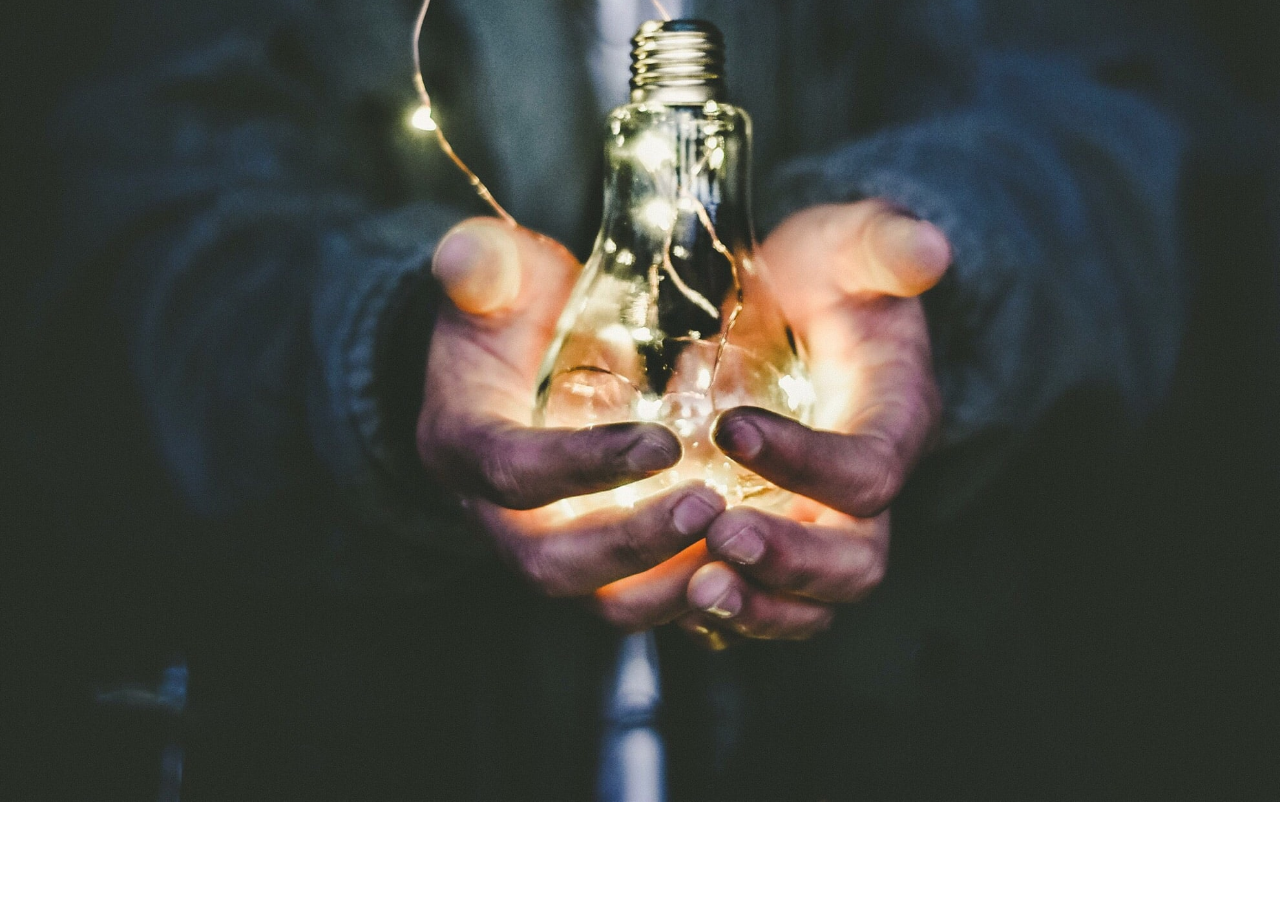
==== payment.html @ 64d6e360 "Add files via upload" ====
<!DOCTYPE html>
<html lang="en" dir="ltr">
  <head>
    <meta charset="utf-8">
    <title>COVIDENCE PAYMENT GATEWAY</title>
  <link rel="stylesheet" href="payment.css">
  </head>
  <body>
    <div class="container"> </div>
  <div class="razorpay-embed-btn" data-url="https://pages.razorpay.com/pl_HZhU6TAuKUmJRj/view"
    data-text="Donate Now To Save Life" data-color="#F80D0D" data-size="large">
    <script>
      (function () {
        var d = document; var x = !d.getElementById('razorpay-embed-btn-js')
        if (x) {
          var s = d.createElement('script'); s.defer = !0; s.id = 'razorpay-embed-btn-js';
          s.src = 'https://cdn.razorpay.com/static/embed_btn/bundle.js'; d.body.appendChild(s);
        } else {
          var rzp = window['__rzp__'];
          rzp && rzp.init && rzp.init()
        }
      })();
    </script>
  </div>
  </body>
</html>


<!-- https://rzp.io/l/qGGg6HIz -->
---- payment.css ----
body{
    background: linear-gradient(rgba(0, 0, 0, 0), rgba(0, 0, 0, 0)), url("images/hope.jpg");
    height: 30vh;
    -webkit-background-size: auto;
    background-size: cover;
    background-position: right;
    background-repeat: no-repeat;
    /* position: relative; */
    /* display: inline-flex; */
    /* align-items: center; */
}


.razorpay-embed-btn{
    position: relative;
    margin-top: 300px;

}

@media only screen and (min-device-width: 340px) and (max-device-width: 600px){

body {
    background-image: url(images/hope.jpg) !important;
    background-size: cover;
    background-repeat: no-repeat;

  }
}

@media(max-width: 700px)
{
  body{
    background-size: cover;
    background-position: left;
    background-repeat: no-repeat;
  }
}
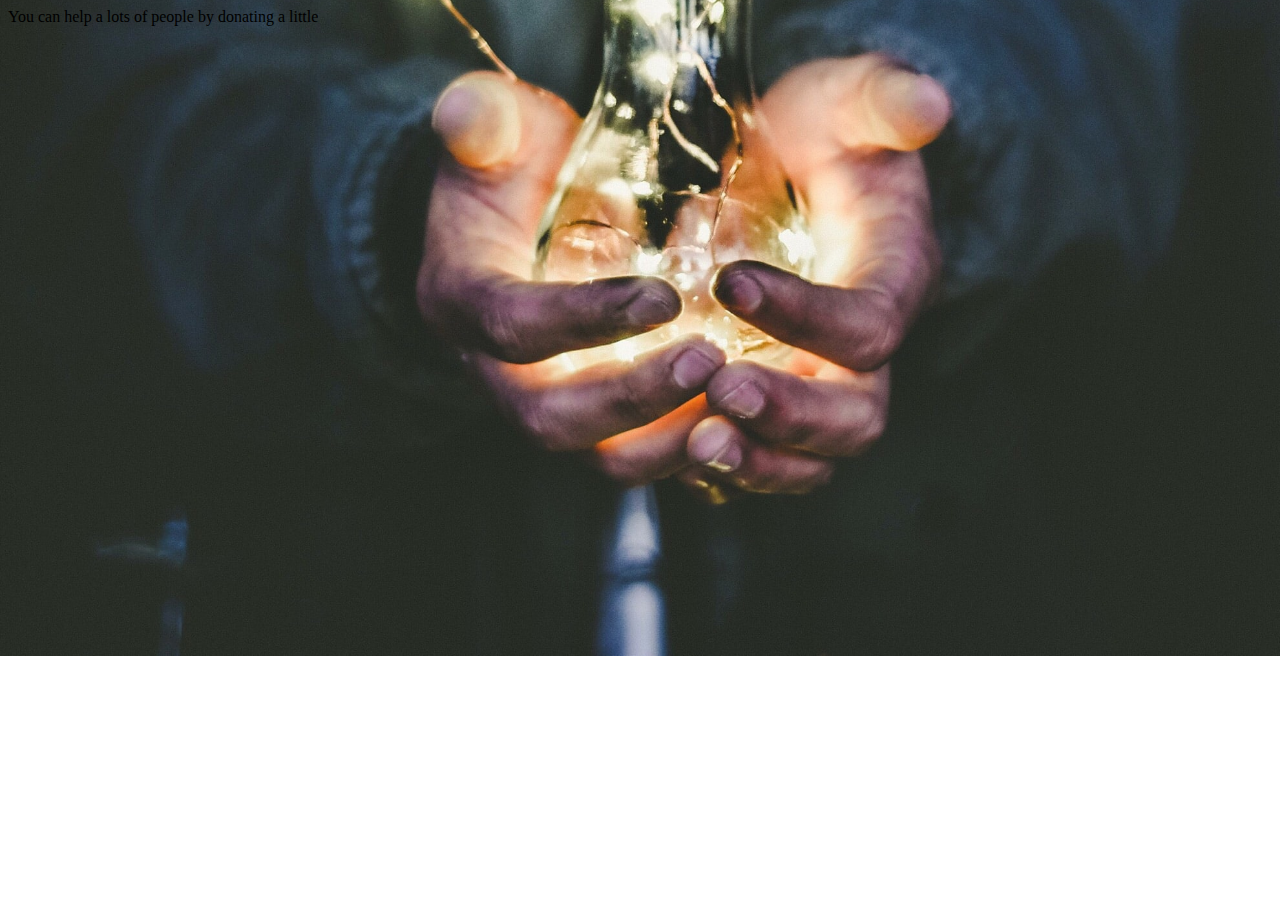
==== commit 2abb18db: "Update payment.html" ====
--- a/payment.html
+++ b/payment.html
@@ -6,7 +6,7 @@
   <link rel="stylesheet" href="payment.css">
   </head>
   <body>
-    <div class="container"> </div>
+    <div class="container">You can help a lots of people by donating a little</div>
   <div class="razorpay-embed-btn" data-url="https://pages.razorpay.com/pl_HZhU6TAuKUmJRj/view"
     data-text="Donate Now To Save Life" data-color="#F80D0D" data-size="large">
     <script>
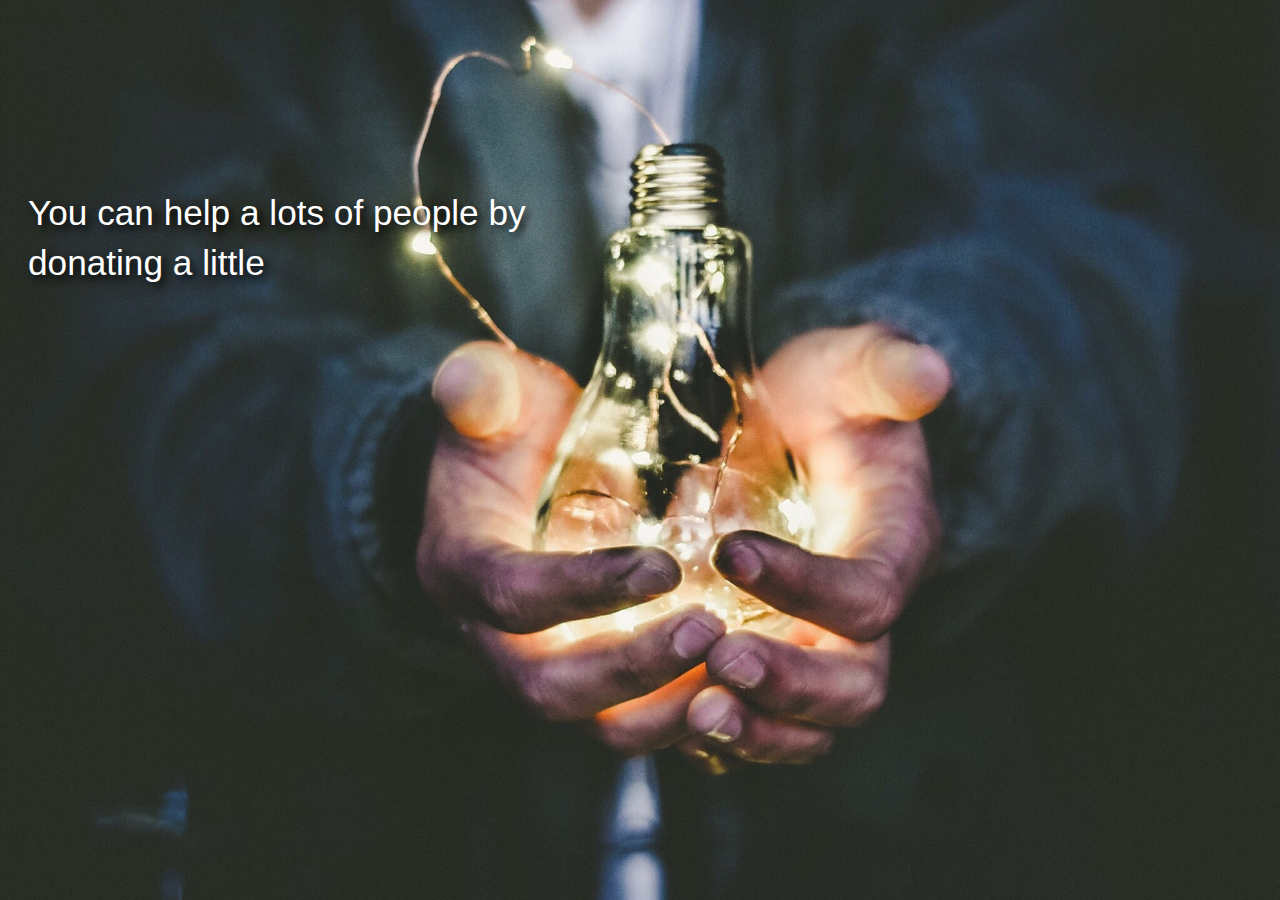
==== commit 267e8b3d: "Update payment.html" ====
--- a/payment.html
+++ b/payment.html
@@ -8,7 +8,7 @@
   <body>
     <div class="container">You can help a lots of people by donating a little</div>
   <div class="razorpay-embed-btn" data-url="https://pages.razorpay.com/pl_HZhU6TAuKUmJRj/view"
-    data-text="Donate Now To Save Life" data-color="#F80D0D" data-size="large">
+    data-text="Donate Now To Save Life" data-color="#185ADB" data-size="large">
     <script>
       (function () {
         var d = document; var x = !d.getElementById('razorpay-embed-btn-js')
@@ -24,6 +24,3 @@
   </div>
   </body>
 </html>
-
-
-<!-- https://rzp.io/l/qGGg6HIz -->
--- a/payment.css
+++ b/payment.css
@@ -1,29 +1,54 @@
 body{
-    background: linear-gradient(rgba(0, 0, 0, 0), rgba(0, 0, 0, 0)), url("images/hope.jpg");
-    height: 30vh;
+    background-image: url("images/hope.jpg");
+    height: 90vh;
     -webkit-background-size: auto;
     background-size: cover;
     background-position: right;
     background-repeat: no-repeat;
-    /* position: relative; */
-    /* display: inline-flex; */
-    /* align-items: center; */
+    object-fit: fill;
+}
+
+.container {
+  font-family: 'Montserrat', sans-serif;
+  line-height: 3.1rem;
+  width: 50%;
+  font-size: 2.2rem;
+  object-position: center;
+  font-weight: 500;
+  color: #fff;
+  padding: 180px 20px 20px;
+  text-shadow: 4px 4px 8px #000;
 }
 
 
 .razorpay-embed-btn{
     position: relative;
-    margin-top: 300px;
+    /* margin-top: 300px; */
 
 }
 
-@media only screen and (min-device-width: 340px) and (max-device-width: 600px){
+@media only screen and (min-device-width: 280px) and (max-device-width: 812px){
 
 body {
-    background-image: url(images/hope.jpg) !important;
+    background-image: url("images/ph-hope.jpg");
     background-size: cover;
+    height: 100vh;
     background-repeat: no-repeat;
+  }
 
+  .container {
+    width: 100%;
+    text-align: center;
+    font-size: 4.8rem;
+    line-height: 5.5rem;
+    font-weight: 500;
+    padding: 100px 0px 0px;
+  }
+
+  .razorpay-embed-btn{
+    width: 30%;
+    margin: 0 auto;
+    padding-top: 500px;
   }
 }
 
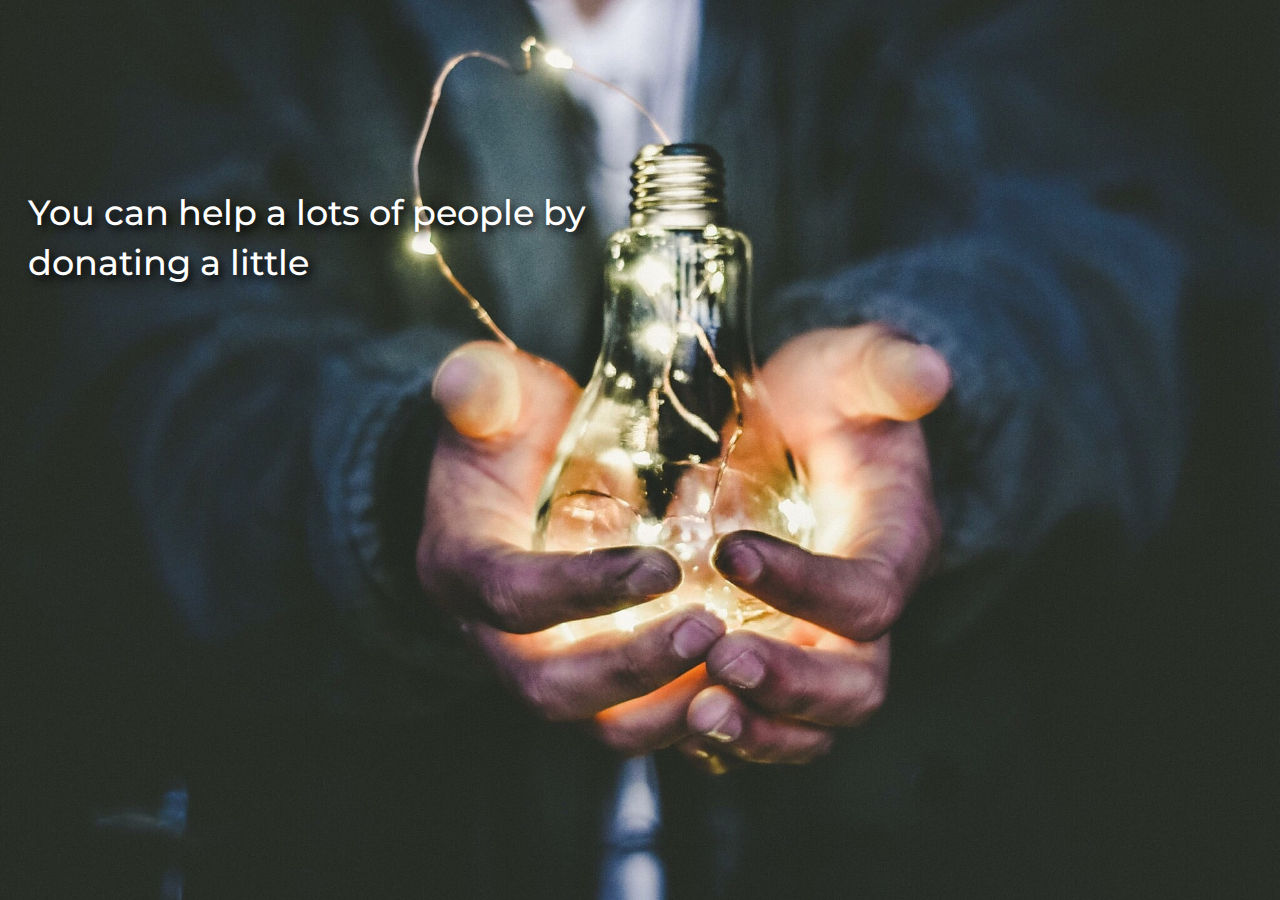
==== commit e3739a1a: "Add files via upload" ====
--- a/payment.html
+++ b/payment.html
@@ -2,25 +2,32 @@
 <html lang="en" dir="ltr">
   <head>
     <meta charset="utf-8">
-    <title>COVIDENCE PAYMENT GATEWAY</title>
-  <link rel="stylesheet" href="payment.css">
+    <title>Covidence Payment Gateway</title>
+
+    <link rel="preconnect" href="https://fonts.googleapis.com">
+    <link rel="preconnect" href="https://fonts.gstatic.com" crossorigin>
+    <link href="https://fonts.googleapis.com/css2?family=Montserrat:wght@100;200;300;400;500;700;800&display=swap" rel="stylesheet">
+    <link rel="stylesheet" href="payment.css">
+
   </head>
   <body>
-    <div class="container">You can help a lots of people by donating a little</div>
-  <div class="razorpay-embed-btn" data-url="https://pages.razorpay.com/pl_HZhU6TAuKUmJRj/view"
-    data-text="Donate Now To Save Life" data-color="#185ADB" data-size="large">
-    <script>
-      (function () {
-        var d = document; var x = !d.getElementById('razorpay-embed-btn-js')
-        if (x) {
-          var s = d.createElement('script'); s.defer = !0; s.id = 'razorpay-embed-btn-js';
-          s.src = 'https://cdn.razorpay.com/static/embed_btn/bundle.js'; d.body.appendChild(s);
-        } else {
-          var rzp = window['__rzp__'];
-          rzp && rzp.init && rzp.init()
-        }
-      })();
-    </script>
-  </div>
+    
+      <div class="container">You can help a lots of people by donating a little</div>
+      <div class="razorpay-embed-btn" data-url="https://pages.razorpay.com/pl_HZhU6TAuKUmJRj/view"
+        data-text="Donate Now To Save Life" data-color="#185ADB" data-size="large">
+        <script>
+          (function () {
+            var d = document; var x = !d.getElementById('razorpay-embed-btn-js')
+            if (x) {
+              var s = d.createElement('script'); s.defer = !0; s.id = 'razorpay-embed-btn-js';
+              s.src = 'https://cdn.razorpay.com/static/embed_btn/bundle.js'; d.body.appendChild(s);
+            } else {
+              var rzp = window['__rzp__'];
+              rzp && rzp.init && rzp.init()
+            }
+          })();
+        </script>
+      </div>
+
   </body>
 </html>
--- a/payment.css
+++ b/payment.css
@@ -23,8 +23,6 @@
 
 .razorpay-embed-btn{
     position: relative;
-    /* margin-top: 300px; */
-
 }
 
 @media only screen and (min-device-width: 280px) and (max-device-width: 812px){
@@ -51,12 +49,3 @@
     padding-top: 500px;
   }
 }
-
-@media(max-width: 700px)
-{
-  body{
-    background-size: cover;
-    background-position: left;
-    background-repeat: no-repeat;
-  }
-}
